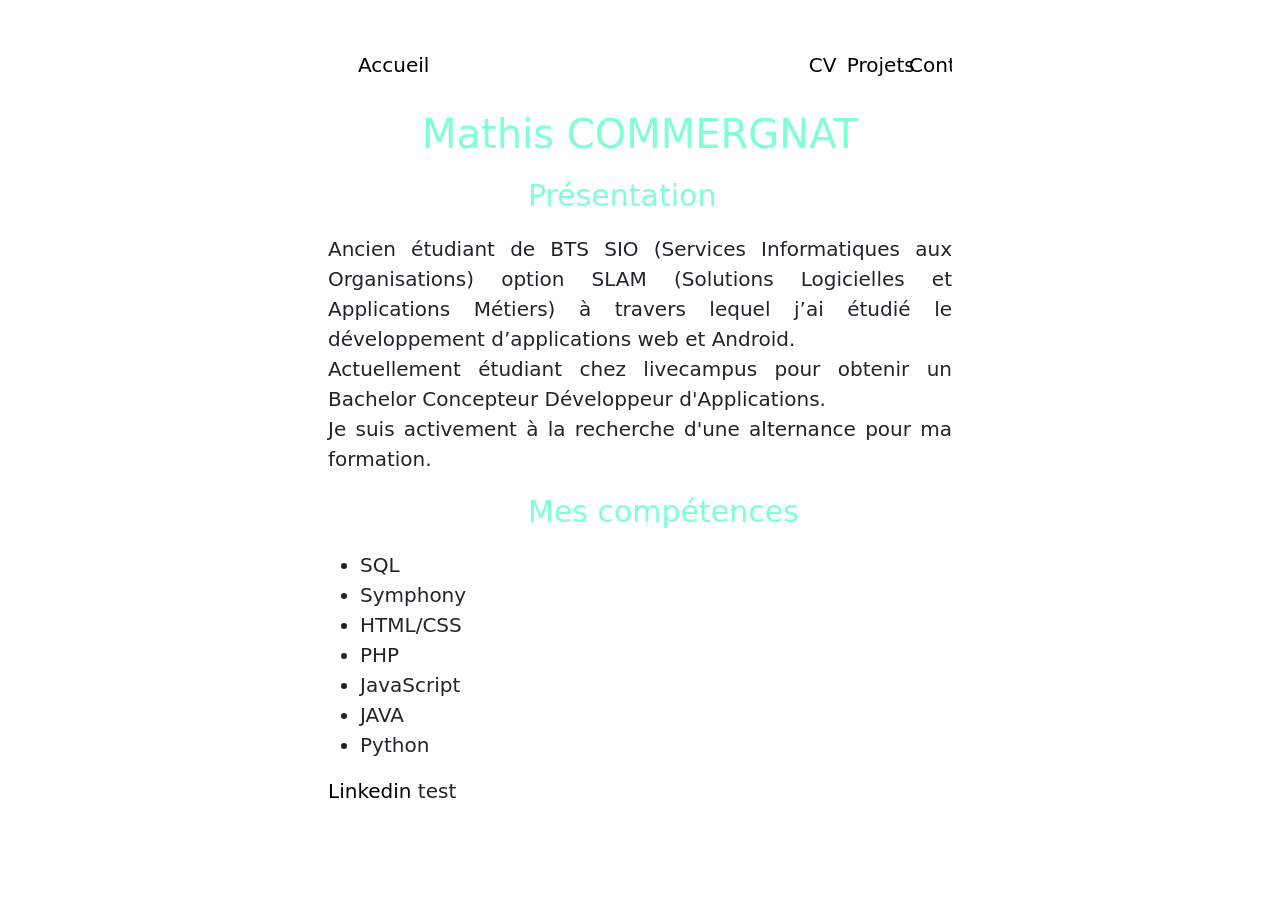
==== index.html @ 7faaa12c "Description des modifications" ====
<!DOCTYPE html>
<html lang="fr">

    <head>
        <meta charset="UTF-8">
        <meta name="viewport" content="width=device-width, initial-scale=1.0">
        <title>portfolio</title>
        <!-- Bootstrap CSS v5.2.1 -->
        <link href="https://cdn.jsdelivr.net/npm/bootstrap@5.3.3/dist/css/bootstrap.min.css" rel="stylesheet" integrity="sha384-QWTKZyjpPEjISv5WaRU9OFeRpok6YctnYmDr5pNlyT2bRjXh0JMhjY6hW+ALEwIH" crossorigin="anonymous">
        <link rel="stylesheet" type="text/css" href="portfolio.css">
    </head>

    <body>
        <header>  
            <ul id="my-navigation">
                <li id="Accueil" class="my-nav"><a href="index.html">Accueil</a></li>
                <li id="CV" class="my-nav"><a href="cv.html">CV</a></li>
                <li id="Projets" class="my-nav"><a href="projets.html">Projets</a></li>
                <li id="Contact" class="my-nav"><a href="contact.html">Contact</a></li>
            </ul>

            <h1 id="titre_principale"> Mathis COMMERGNAT </h1> 
        </header>

        <section>
            <h2 id="titre_presentation" class="sous_titre" > Présentation </h2>
            <p id="paragraphe_presentation">
                Ancien étudiant de BTS SIO (Services Informatiques aux Organisations) option SLAM (Solutions Logicielles et Applications Métiers) à travers lequel j’ai étudié le développement d’applications web et Android. <br>
                Actuellement étudiant chez livecampus pour obtenir un Bachelor Concepteur Développeur d'Applications. <br>
                Je suis activement à la recherche d'une alternance pour ma formation.   
            </p>
        </section>
        
        <section>
            <h2 id="titre_competences" class="sous_titre"> Mes compétences </h2>
            <ul id="compétences">
                <li> SQL </li>
                <li> Symphony </li>
                <li> HTML/CSS </li>
                <li> PHP </li>
                <li> JavaScript </li>
                <li> JAVA </li>
                <li> Python </li>
            </ul>
         </section>

        <footer> 
                <a id="linkedin" href="https://www.linkedin.com/in/mathis-commergnat-4a0222296/">Linkedin</a>
                test
        </footer>

        <script src="https://cdn.jsdelivr.net/npm/bootstrap@5.3.3/dist/js/bootstrap.bundle.min.js" integrity="sha384-YvpcrYf0tY3lHB60NNkmXc5s9fDVZLESaAA55NDzOxhy9GkcIdslK1eN7N6jIeHz" crossorigin="anonymous"></script>
    </body>
</html>
---- portfolio.css ----
body {
    font-size: 16px;
    background-color: white;
    margin: 0 auto;
    padding: 0 10%; /* 10% de marge à gauche et à droite */
    max-width: 1200px; /* Largeur maximale du conteneur */
}

#my-navigation{
    display: flex;
    justify-content: flex-start;
    align-items: center;
    list-style-type: none;
    padding: 0;
    overflow: hidden;
}

.my-nav{
    padding: 0.5em;
}


a{
    text-decoration: none;
    color: black;
}

h1#titre_principale{
    font-size: 2em;
    text-align: center;
    margin-top: 20px;
    margin-bottom: 20px;
    color: aquamarine;
}

.sous_titre{
    font-size: 1.5em;
    text-align: left;
    margin-top: 20px;
    margin-bottom: 20px;
    margin-left : 200px;
    color: aquamarine;
}

p#paragraphe_presentation{
    text-align: justify;
}

@media (min-width: 768px) {
    body {
        font-size: 18px;
    }
}

@media (min-width: 1024px) {
    body {
        font-size: 20px;
        margin-right: 10em;
        margin-left: 10em;
    }
    
    #my-navigation{
        display: grid;
        grid-template:  1fr / 6% 62% 3% 7% 7%;
        align-items: flex-start;
        list-style-type: none;
        margin-top: 2em;
        margin-left: 1em;
        padding: 0;
        overflow: hidden;
        gap: 1em; /* Espacement entre les éléments de navigation à droite */
    }

    #Accueil{
        grid-column: 1;
        text-align: center;
    }
    
    #CV{
        grid-column: 3;
        text-align: center;
    }
    
    #projets{
        grid-column: 4;
        text-align: center;
    }
    
    #contact{
        grid-column: 5;
        text-align: center;
    }

}
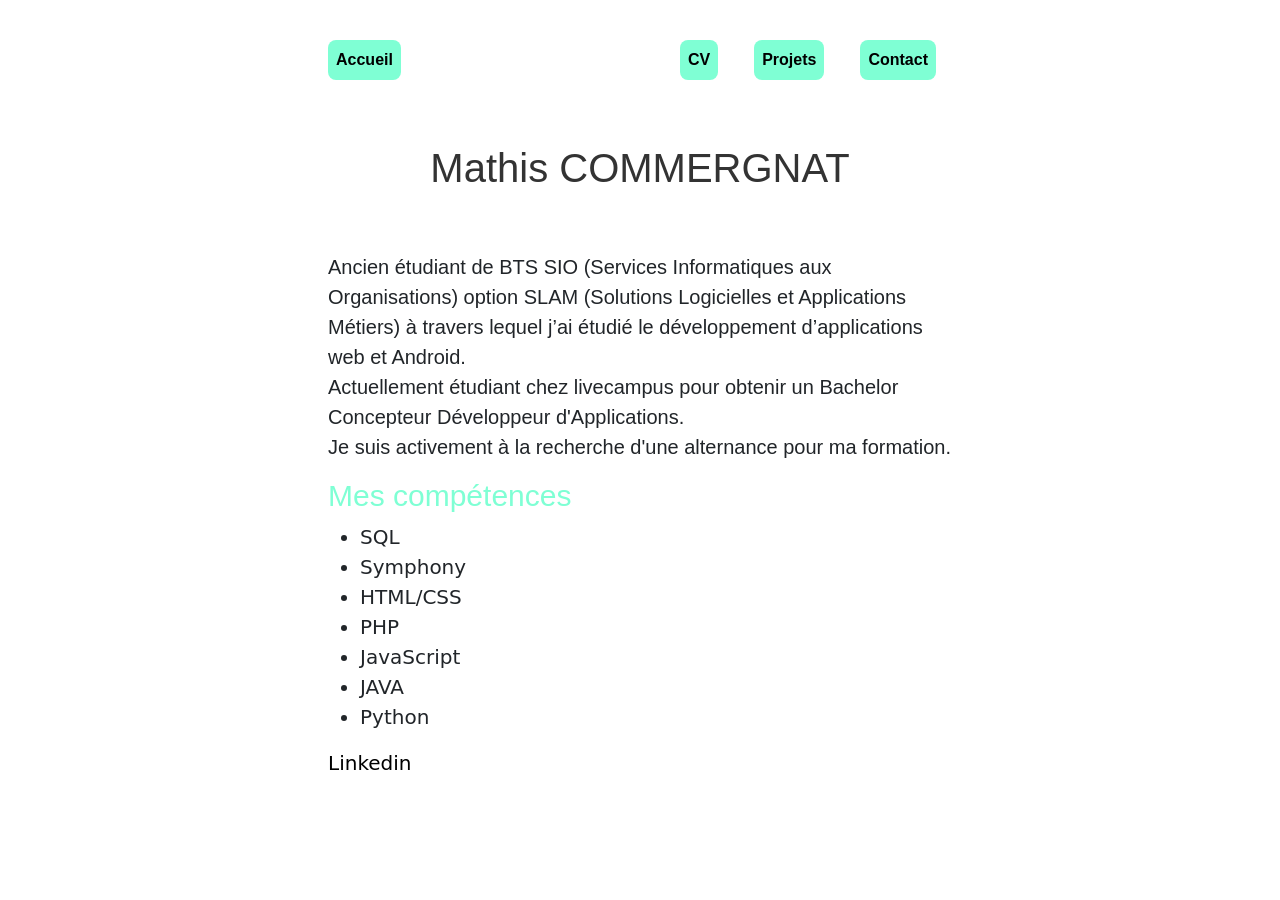
==== commit c7ffde03: "Refonte de la navigation et amélioration du style CSS du portfolio : ajout de classes pour l'alignem" ====
--- a/index.html
+++ b/index.html
@@ -12,25 +12,29 @@
 
     <body>
         <header>  
-            <ul id="my-navigation">
+            <ul id="my-navigation" class="my-navigation">
                 <li id="Accueil" class="my-nav"><a href="index.html">Accueil</a></li>
-                <li id="CV" class="my-nav"><a href="cv.html">CV</a></li>
-                <li id="Projets" class="my-nav"><a href="projets.html">Projets</a></li>
-                <li id="Contact" class="my-nav"><a href="contact.html">Contact</a></li>
+                <!--éléments alignés à droite la balise "li" sert à ce que le code soit alider par le W3C en évitant une balise div-->
+                <li>
+                    <ul class="my-nav-right">
+                        <li id="CV" class="my-nav"><a href="cv.html">CV</a></li>
+                        <li id="Projets" class="my-nav"><a href="projets.html">Projets</a></li>
+                        <li id="Contact" class="my-nav"><a href="contact.html">Contact</a></li>
+                    </ul>
+                </li>
             </ul>
 
             <h1 id="titre_principale"> Mathis COMMERGNAT </h1> 
         </header>
 
         <section>
-            <h2 id="titre_presentation" class="sous_titre" > Présentation </h2>
             <p id="paragraphe_presentation">
                 Ancien étudiant de BTS SIO (Services Informatiques aux Organisations) option SLAM (Solutions Logicielles et Applications Métiers) à travers lequel j’ai étudié le développement d’applications web et Android. <br>
                 Actuellement étudiant chez livecampus pour obtenir un Bachelor Concepteur Développeur d'Applications. <br>
                 Je suis activement à la recherche d'une alternance pour ma formation.   
             </p>
         </section>
-        
+
         <section>
             <h2 id="titre_competences" class="sous_titre"> Mes compétences </h2>
             <ul id="compétences">
@@ -46,7 +50,6 @@
 
         <footer> 
                 <a id="linkedin" href="https://www.linkedin.com/in/mathis-commergnat-4a0222296/">Linkedin</a>
-                test
         </footer>
 
         <script src="https://cdn.jsdelivr.net/npm/bootstrap@5.3.3/dist/js/bootstrap.bundle.min.js" integrity="sha384-YvpcrYf0tY3lHB60NNkmXc5s9fDVZLESaAA55NDzOxhy9GkcIdslK1eN7N6jIeHz" crossorigin="anonymous"></script>
--- a/portfolio.css
+++ b/portfolio.css
@@ -1,7 +1,7 @@
 body {
     font-size: 16px;
     background-color: white;
-    margin: 0 auto;
+    margin: 0 auto; /* Centrer le contenu */
     padding: 0 10%; /* 10% de marge à gauche et à droite */
     max-width: 1200px; /* Largeur maximale du conteneur */
 }
@@ -12,11 +12,28 @@
     align-items: center;
     list-style-type: none;
     padding: 0;
+    margin: 0;
+    margin-top: 1em;
     overflow: hidden;
+    font-family: 'Roboto', sans-serif;
+}
+
+.my-nav-right {
+    display: flex;
+    justify-content: flex-start;
 }
 
 .my-nav{
+    margin-right: 1em;
     padding: 0.5em;
+    border-radius: 0.5em;
+    background-color: aquamarine;
+    text-align: center;
+    text-decoration: none;
+    font-size: 0.8em;
+    font-weight: bold;
+    transition: background-color 0.3s;
+    list-style-type: none;
 }
 
 
@@ -25,25 +42,27 @@
     color: black;
 }
 
+#titre_principale, .sous_titre, #paragraphe_presentation{
+    font-family: 'Roboto', sans-serif;
+}
+
 h1#titre_principale{
     font-size: 2em;
     text-align: center;
-    margin-top: 20px;
-    margin-bottom: 20px;
-    color: aquamarine;
+    margin-top: 4rem;
+    margin-bottom: 1.5rem;
+    color: #333333; /* Gris foncé */
+}
+
+#paragraphe_presentation{
+    text-align: left;
+    margin-top: 3em;
 }
 
 .sous_titre{
     font-size: 1.5em;
     text-align: left;
-    margin-top: 20px;
-    margin-bottom: 20px;
-    margin-left : 200px;
     color: aquamarine;
-}
-
-p#paragraphe_presentation{
-    text-align: justify;
 }
 
 @media (min-width: 768px) {
@@ -59,36 +78,18 @@
         margin-left: 10em;
     }
     
-    #my-navigation{
-        display: grid;
-        grid-template:  1fr / 6% 62% 3% 7% 7%;
-        align-items: flex-start;
-        list-style-type: none;
+    #my-navigation {
+        justify-content: space-between;
         margin-top: 2em;
-        margin-left: 1em;
-        padding: 0;
-        overflow: hidden;
+    }
+
+    .my-nav-right {
+        display: flex;
         gap: 1em; /* Espacement entre les éléments de navigation à droite */
     }
 
-    #Accueil{
-        grid-column: 1;
-        text-align: center;
-    }
-    
-    #CV{
-        grid-column: 3;
-        text-align: center;
-    }
-    
-    #projets{
-        grid-column: 4;
-        text-align: center;
-    }
-    
-    #contact{
-        grid-column: 5;
-        text-align: center;
+    #Accueil {
+        margin-left: 0; /* Aligne "Accueil" à gauche */
     }
 
 }
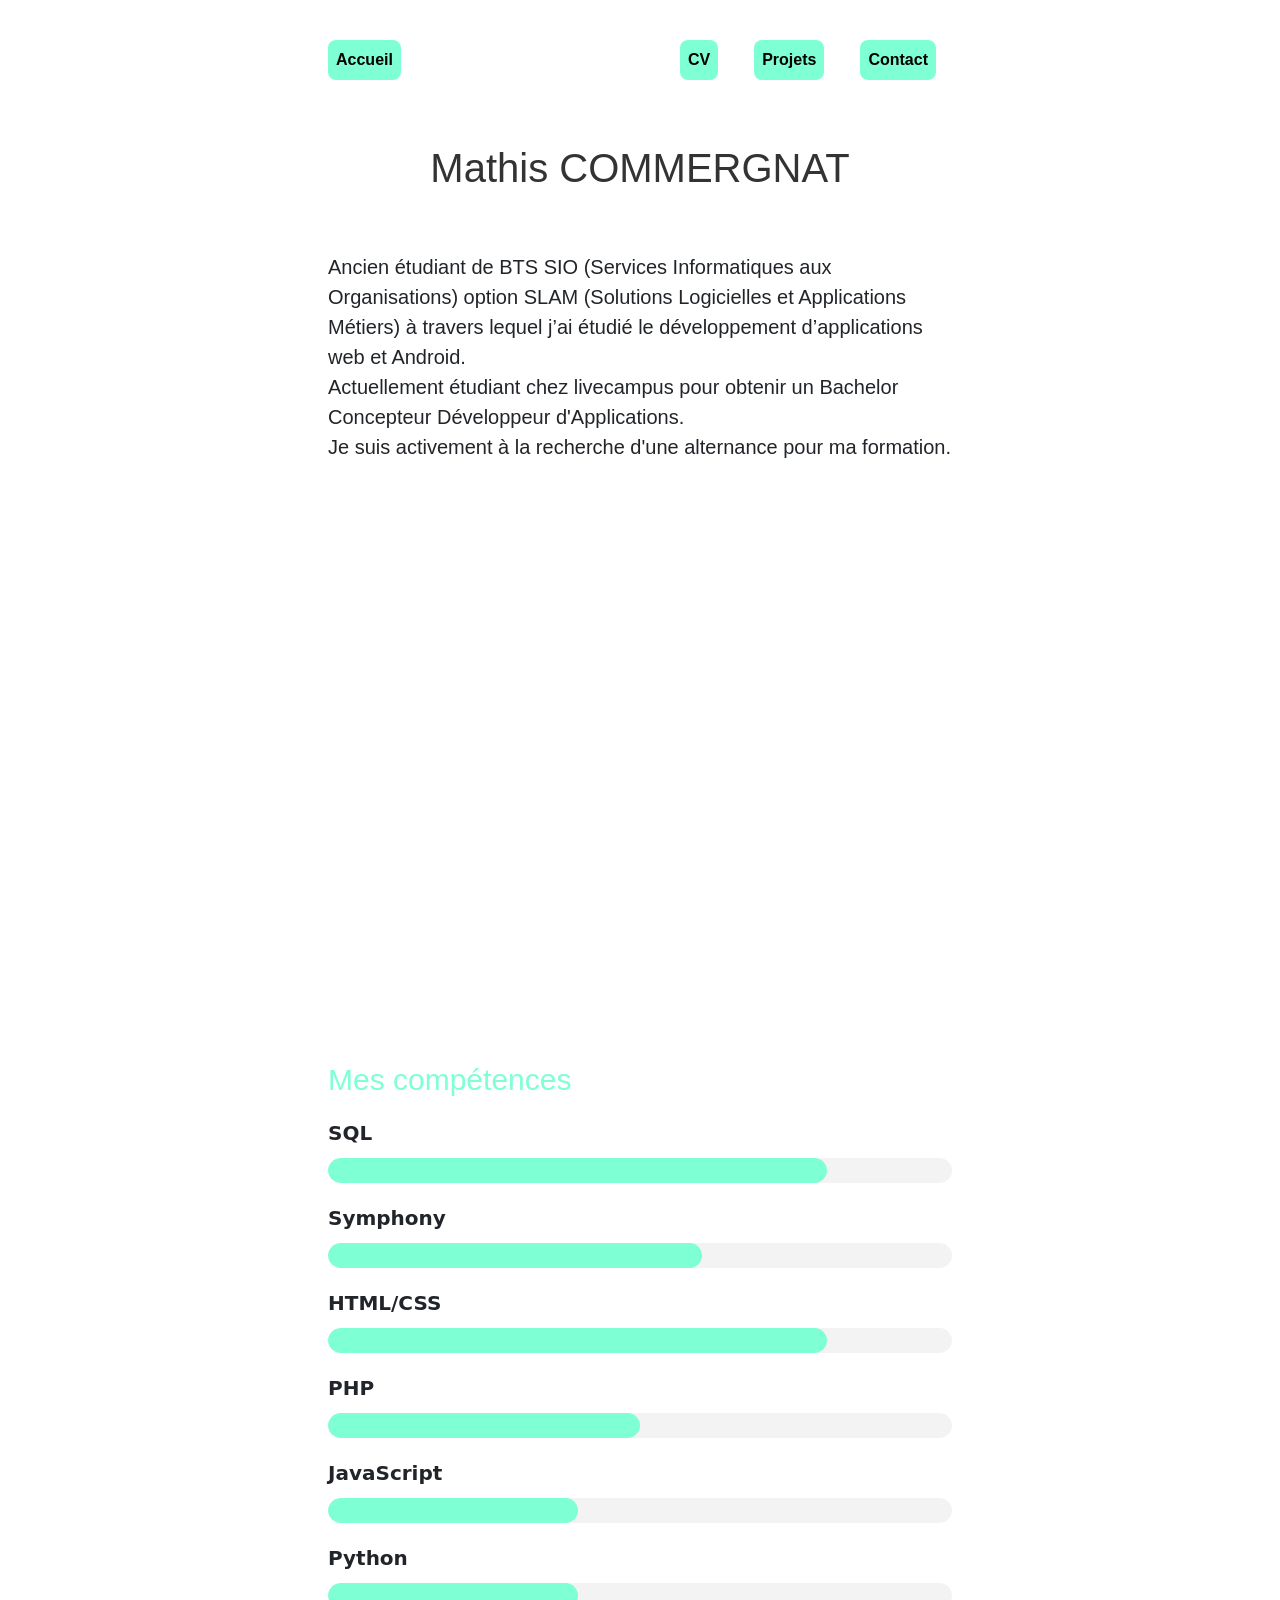
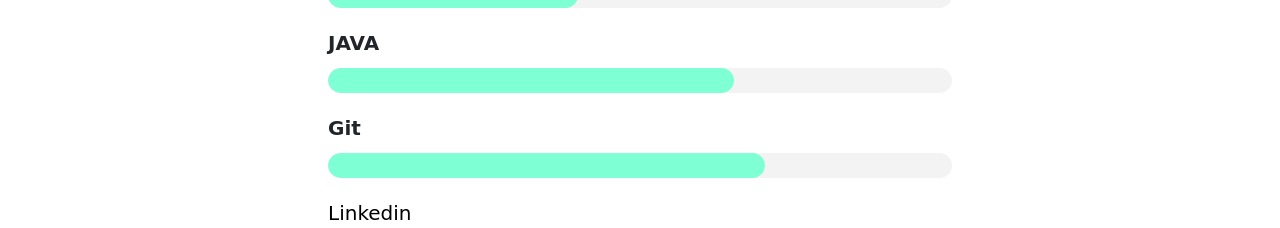
==== commit 44539f8b: "Refonte de la section compétences : ajout de barres de progression annimées pour chaque compétence" ====
--- a/index.html
+++ b/index.html
@@ -35,23 +35,64 @@
             </p>
         </section>
 
-        <section>
-            <h2 id="titre_competences" class="sous_titre"> Mes compétences </h2>
-            <ul id="compétences">
-                <li> SQL </li>
-                <li> Symphony </li>
-                <li> HTML/CSS </li>
-                <li> PHP </li>
-                <li> JavaScript </li>
-                <li> JAVA </li>
-                <li> Python </li>
-            </ul>
-         </section>
+        <section id="section-competence">
+            <h2 id="titre-competences" class="sous_titre"> Mes compétences </h2>
+            <div class="competence">
+                <label>SQL</label>
+                <ul class="bar-container">
+                    <li class="bar" id="sql-bar" data-level="80"></li>
+                </ul>
+            </div>
+            <input type="hidden" id="sql-input">
+            <div class="competence">
+                <label class="symphony">Symphony</label>
+                <ul class="bar-container">
+                    <li class="bar" id="symphony" data-level="60"></li>
+                </ul>
+            </div>
+            <div class="competence">
+                <label>HTML/CSS</label>
+                <ul class="bar-container">
+                    <li class="bar" id="html-css" data-level="80"></li>
+                </ul>
+            </div>
+            <div class="competence">
+                <label>PHP</label>
+                <ul class="bar-container">
+                    <li class="bar" id="php" data-level="50"></li>
+                </ul>
+            </div>
+            <div class="competence">
+                <label>JavaScript</label>
+                <ul class="bar-container">
+                    <li class="bar" id="javascript" data-level="40"></li>
+                </ul>
+            </div>
+            <div class="competence">
+                <label>Python</label>
+                <ul class="bar-container">
+                    <li class="bar" id="python" data-level="40"></li>
+                </ul>
+            </div>
+            <div class="competence">
+                <label>JAVA</label>
+                <ul class="bar-container">
+                    <li class="bar" id="java" data-level="65"></li>
+                </ul>
+            </div>
+            <div class="competence">
+                <label>Git</label>
+                <ul class="bar-container">
+                    <li class="bar" id="git" data-level="70"></li>
+                </ul>
+            </div>
+
+        </section>
 
         <footer> 
                 <a id="linkedin" href="https://www.linkedin.com/in/mathis-commergnat-4a0222296/">Linkedin</a>
         </footer>
-
+        <script src="portfolio.js"></script>
         <script src="https://cdn.jsdelivr.net/npm/bootstrap@5.3.3/dist/js/bootstrap.bundle.min.js" integrity="sha384-YvpcrYf0tY3lHB60NNkmXc5s9fDVZLESaAA55NDzOxhy9GkcIdslK1eN7N6jIeHz" crossorigin="anonymous"></script>
     </body>
 </html>
--- a/portfolio.css
+++ b/portfolio.css
@@ -65,12 +65,48 @@
     color: aquamarine;
 }
 
+#titre-competences {
+    text-align: left;
+    margin-top: 20em;
+}
+.competence {
+    margin: 1em 0;
+}
+
+.bar-container {
+    width: 100%;
+    background-color: #f3f3f3;
+    border-radius: 1.5625rem; 
+    overflow: hidden;
+    padding: 0;
+    margin: 0;
+}
+
+.bar {
+    height: 1.5625rem; 
+    width: 0;
+    background-color: aquamarine;
+    border-radius: 1.5625rem; 
+    transition: width 2s; /* Transition de 2 secondes quand la largeur de la barre est affécter */
+    list-style-type: none;
+    padding: 0;
+    margin: 0;
+}
+
+label {
+    font-weight: bold;
+    display: block;
+    margin-bottom: 0.5em;
+}
+
+/* Ajout de la règle CSS pour les écrans de tablette */
 @media (min-width: 768px) {
     body {
         font-size: 18px;
     }
 }
 
+/* Ajout de la règle CSS pour les écrans d'ordinateur */
 @media (min-width: 1024px) {
     body {
         font-size: 20px;
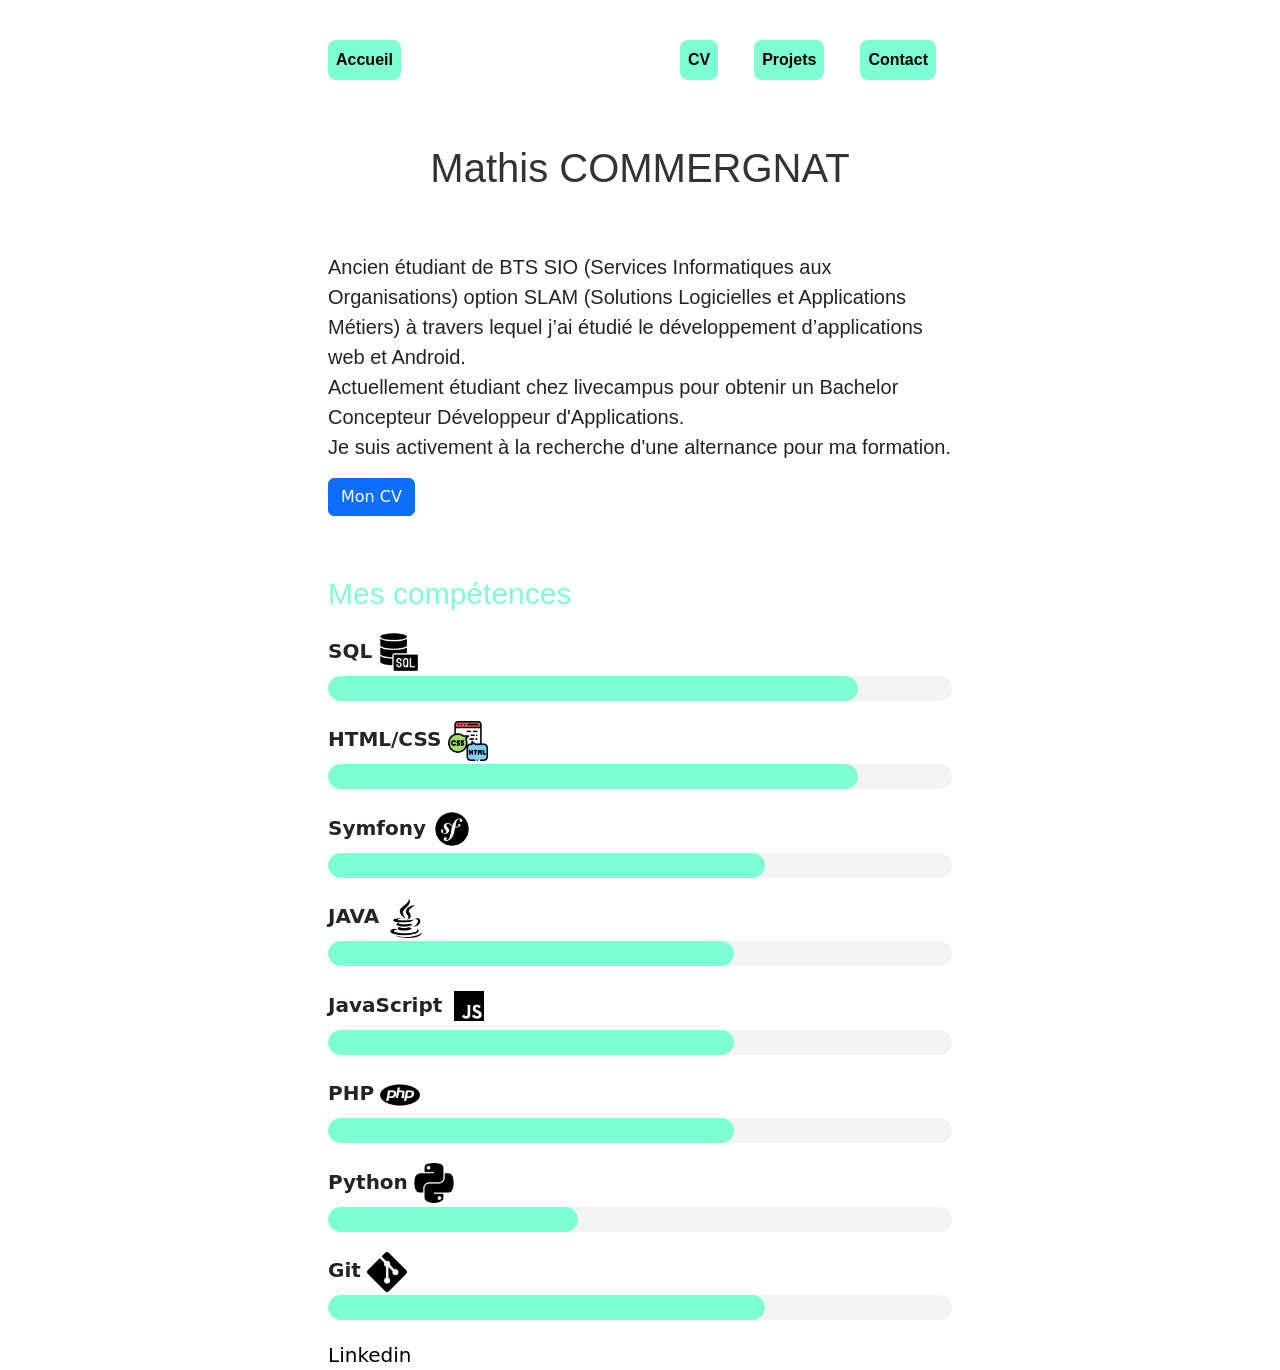
==== commit bfad6e3f: "Ajout du CV au format PDF et mise à jour des compétences dans le portfolio : ajout d'icônes, ajustem" ====
--- a/index.html
+++ b/index.html
@@ -27,66 +27,103 @@
             <h1 id="titre_principale"> Mathis COMMERGNAT </h1> 
         </header>
 
-        <section>
-            <p id="paragraphe_presentation">
+        <p id="paragraphe_presentation">
                 Ancien étudiant de BTS SIO (Services Informatiques aux Organisations) option SLAM (Solutions Logicielles et Applications Métiers) à travers lequel j’ai étudié le développement d’applications web et Android. <br>
                 Actuellement étudiant chez livecampus pour obtenir un Bachelor Concepteur Développeur d'Applications. <br>
                 Je suis activement à la recherche d'une alternance pour ma formation.   
-            </p>
-        </section>
+        </p>
 
+        <!--Bouton implémenter avec bootstrap-->
+        <a id="Boutton-CV"
+            class="btn btn-primary"
+            href="Galerie/cv-mathis-commergnat.pdf"
+            role="button"
+            target="_blank"> Mon CV
+        </a>
+        
         <section id="section-competence">
             <h2 id="titre-competences" class="sous_titre"> Mes compétences </h2>
             <div class="competence">
-                <label>SQL</label>
+                <div class="labels-icones"> 
+                    <label>SQL</label> 
+                    <img class="icones" src="Galerie/Icones/icone-sql.png" alt="icône sql">
+                </div>
                 <ul class="bar-container">
-                    <li class="bar" id="sql-bar" data-level="80"></li>
+                    <li class="bar" id="sql-bar" data-level="85"></li>
                 </ul>
             </div>
             <input type="hidden" id="sql-input">
+
             <div class="competence">
-                <label class="symphony">Symphony</label>
+                <div class="labels-icones"> 
+                    <label>HTML/CSS</label>
+                    <img class="icones" src="Galerie/Icones/icone-html-css.png" alt="icône html-css">
+                </div>
                 <ul class="bar-container">
-                    <li class="bar" id="symphony" data-level="60"></li>
+                    <li class="bar" id="html-css" data-level="85"></li>
                 </ul>
             </div>
+
             <div class="competence">
-                <label>HTML/CSS</label>
+                <div class="labels-icones"> 
+                    <label class="symfony">Symfony</label>
+                    <img class="icones" src="Galerie/Icones/icone-symfony.png" alt="icône html-css">
+                </div>
                 <ul class="bar-container">
-                    <li class="bar" id="html-css" data-level="80"></li>
+                    <li class="bar" id="symphony" data-level="70"></li>
                 </ul>
             </div>
+
             <div class="competence">
-                <label>PHP</label>
+                <div class="labels-icones"> 
+                    <label>JAVA</label>
+                    <img class="icones" src="Galerie/Icones/icone-java.png" alt="icône html-css">
+                </div>
                 <ul class="bar-container">
-                    <li class="bar" id="php" data-level="50"></li>
+                    <li class="bar" id="java" data-level="65"></li>
                 </ul>
             </div>
+
             <div class="competence">
-                <label>JavaScript</label>
+                <div class="labels-icones"> 
+                    <label>JavaScript</label>
+                    <img class="icones" src="Galerie/Icones/icone-javascript.png" alt="icône html-css">
+                </div>
                 <ul class="bar-container">
-                    <li class="bar" id="javascript" data-level="40"></li>
+                    <li class="bar" id="javascript" data-level="65"></li>
                 </ul>
             </div>
+
             <div class="competence">
-                <label>Python</label>
+                <div class="labels-icones"> 
+                    <label>PHP</label>
+                    <img class="icones" src="Galerie/Icones/icone-php.png" alt="icône html-css">
+                </div>
+                <ul class="bar-container">
+                    <li class="bar" id="php" data-level="65"></li>
+                </ul>
+            </div>
+
+
+            <div class="competence">
+                <div class="labels-icones"> 
+                    <label>Python</label>
+                    <img class="icones" src="Galerie/Icones/icone-python.png" alt="icône html-css">
+                </div>  
                 <ul class="bar-container">
                     <li class="bar" id="python" data-level="40"></li>
                 </ul>
             </div>
+
             <div class="competence">
-                <label>JAVA</label>
-                <ul class="bar-container">
-                    <li class="bar" id="java" data-level="65"></li>
-                </ul>
-            </div>
-            <div class="competence">
-                <label>Git</label>
+                <div class="labels-icones"> 
+                    <label>Git</label>
+                    <img class="icones" src="Galerie/Icones/icone-git.png" alt="icône html-css">
+                </div>
                 <ul class="bar-container">
                     <li class="bar" id="git" data-level="70"></li>
                 </ul>
             </div>
-
         </section>
 
         <footer> 
--- a/portfolio.css
+++ b/portfolio.css
@@ -3,7 +3,6 @@
     background-color: white;
     margin: 0 auto; /* Centrer le contenu */
     padding: 0 10%; /* 10% de marge à gauche et à droite */
-    max-width: 1200px; /* Largeur maximale du conteneur */
 }
 
 #my-navigation{
@@ -67,7 +66,7 @@
 
 #titre-competences {
     text-align: left;
-    margin-top: 20em;
+    margin-top: 2em;
 }
 .competence {
     margin: 1em 0;
@@ -95,14 +94,38 @@
 
 label {
     font-weight: bold;
-    display: block;
     margin-bottom: 0.5em;
 }
+
+.icones {
+    width: 2em;
+    height: 2em;
+}
+
+.label-icone {
+    font-weight: bold;
+    display: flex;
+}
+
 
 /* Ajout de la règle CSS pour les écrans de tablette */
 @media (min-width: 768px) {
     body {
         font-size: 18px;
+    }
+
+    #my-navigation {
+        justify-content: space-between;
+        margin-top: 2em;
+    }
+
+    .my-nav-right {
+        display: flex;
+        gap: 1em; /* Espacement entre les éléments de navigation à droite */
+    }
+
+    #Accueil {
+        margin-left: 0; /* Aligne "Accueil" à gauche */
     }
 }
 
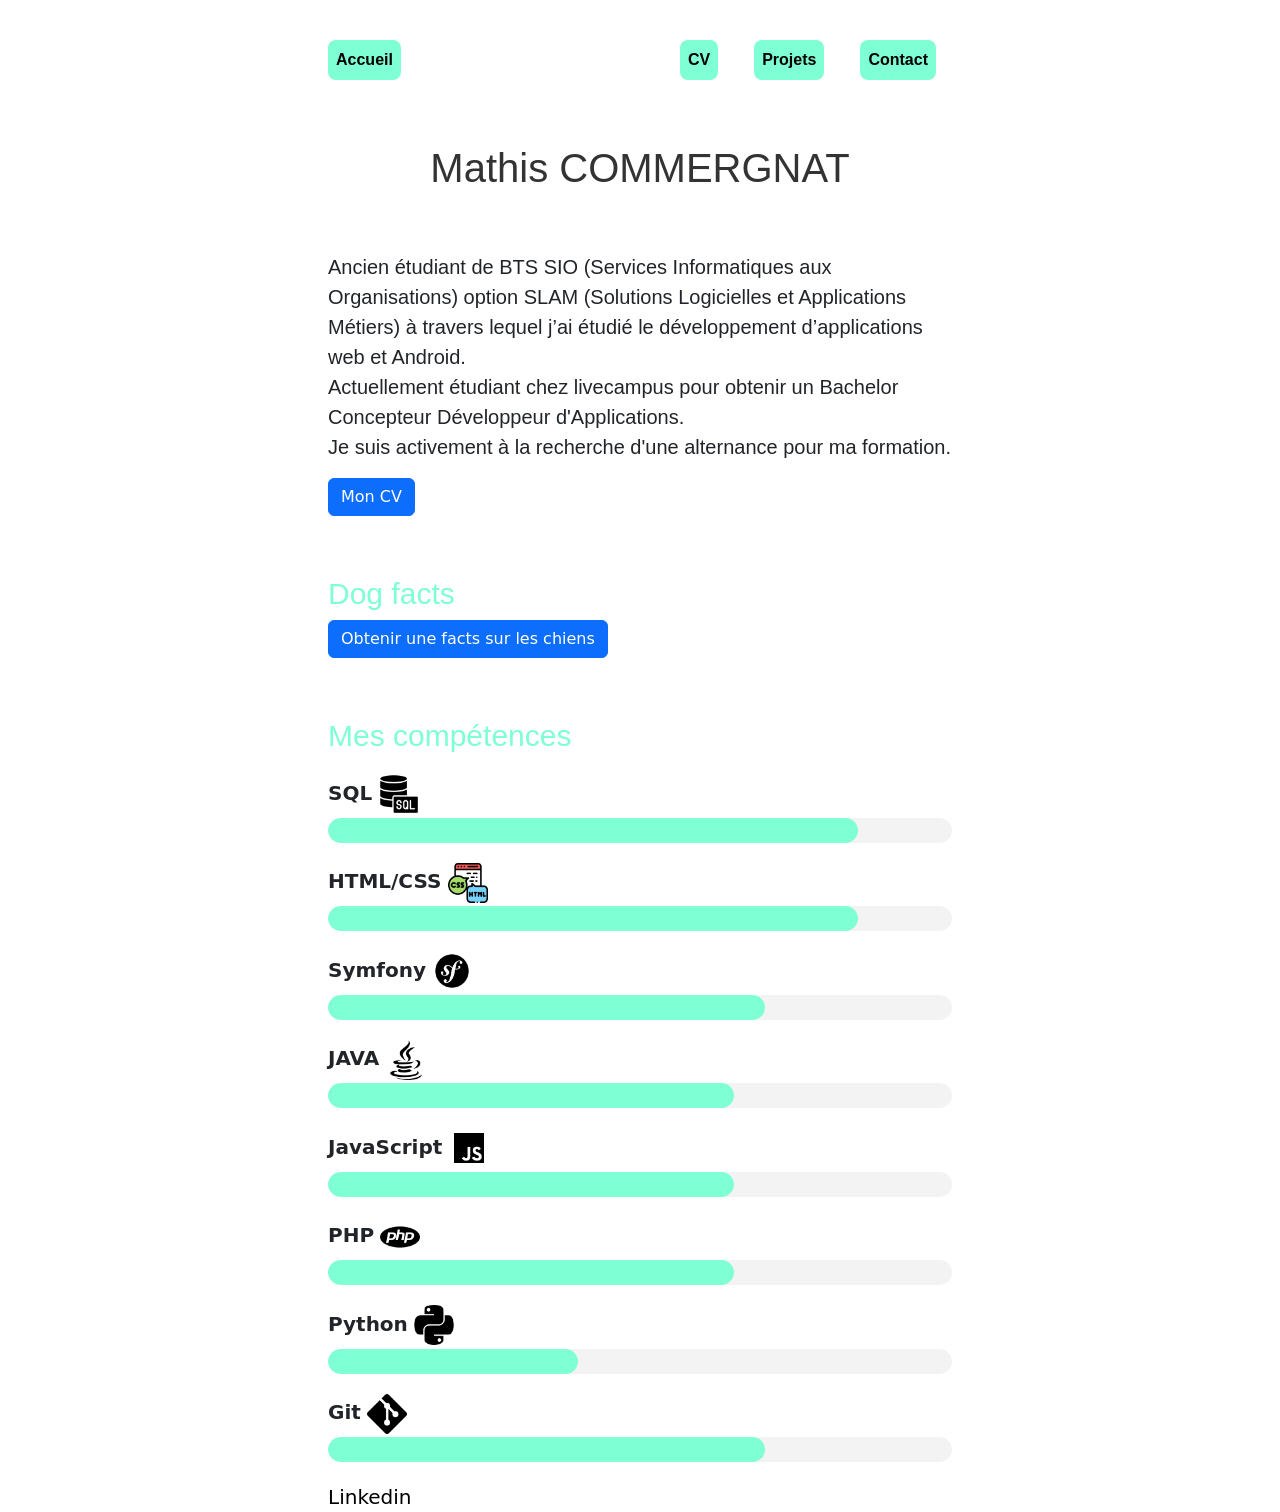
==== commit 9faa4c6f: "Ajout d'une section pour obtenir des faits sur les chiens via une API, avec mise à jour du HTML, CSS" ====
--- a/index.html
+++ b/index.html
@@ -40,6 +40,13 @@
             role="button"
             target="_blank"> Mon CV
         </a>
+
+        <!-- API dog facts par ce qu'il fallait intégré une API je crois-->
+        <section id="section-dog-facts">
+            <h2 class="sous_titre">Dog facts</h2>
+            <button id="fetch-dog-fact" class="btn btn-primary">Obtenir une facts sur les chiens</button>
+            <p id="dog-fact"></p>
+        </section>
         
         <section id="section-competence">
             <h2 id="titre-competences" class="sous_titre"> Mes compétences </h2>
@@ -104,7 +111,6 @@
                 </ul>
             </div>
 
-
             <div class="competence">
                 <div class="labels-icones"> 
                     <label>Python</label>
--- a/portfolio.css
+++ b/portfolio.css
@@ -62,6 +62,10 @@
     font-size: 1.5em;
     text-align: left;
     color: aquamarine;
+}
+
+#section-dog-facts {
+    margin-top: 3em;
 }
 
 #titre-competences {
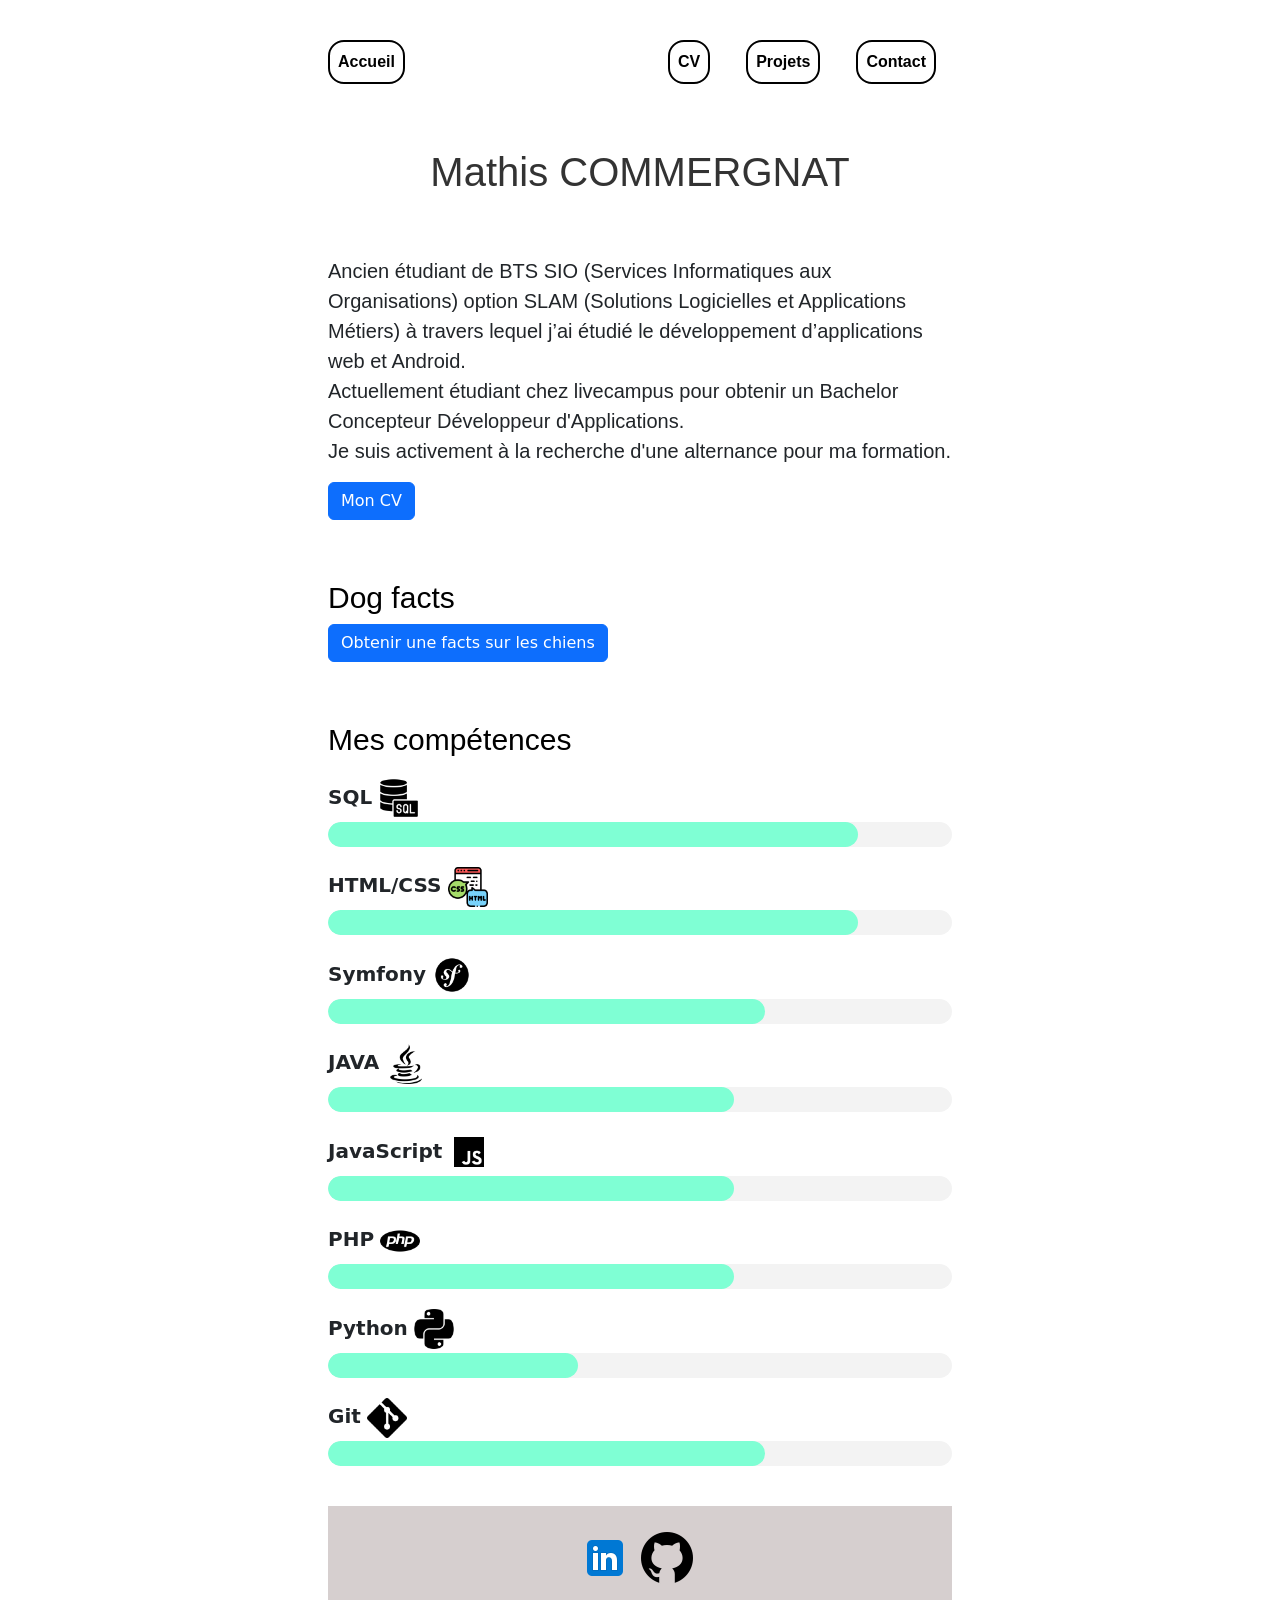
==== commit 2bd8b04d: "Ajout des icônes LinkedIn et GitHub dans le pied de page, mise à jour du style CSS et création d'une" ====
--- a/index.html
+++ b/index.html
@@ -133,8 +133,17 @@
         </section>
 
         <footer> 
-                <a id="linkedin" href="https://www.linkedin.com/in/mathis-commergnat-4a0222296/">Linkedin</a>
+
+                <a id="linkedin" href="https://www.linkedin.com/in/mathis-commergnat-4a0222296/">
+                    <img id="image-linkedin" src="Galerie/Icones/icone-linkedin.png" alt="LinkedIn">
+                </a>
+
+                <a id="Github" href="https://github.com/mnopsice?tab=repositories">
+                    <img id="image-Github" src="Galerie/Icones/icone-github.png" alt="GitHub">
+                </a>
+
         </footer>
+
         <script src="portfolio.js"></script>
         <script src="https://cdn.jsdelivr.net/npm/bootstrap@5.3.3/dist/js/bootstrap.bundle.min.js" integrity="sha384-YvpcrYf0tY3lHB60NNkmXc5s9fDVZLESaAA55NDzOxhy9GkcIdslK1eN7N6jIeHz" crossorigin="anonymous"></script>
     </body>
--- a/portfolio.css
+++ b/portfolio.css
@@ -26,7 +26,9 @@
     margin-right: 1em;
     padding: 0.5em;
     border-radius: 0.5em;
-    background-color: aquamarine;
+    background-color: white;
+    border: 2px solid black;
+    border-radius: 1em;
     text-align: center;
     text-decoration: none;
     font-size: 0.8em;
@@ -61,7 +63,7 @@
 .sous_titre{
     font-size: 1.5em;
     text-align: left;
-    color: aquamarine;
+    color: black;
 }
 
 #section-dog-facts {
@@ -111,7 +113,29 @@
     display: flex;
 }
 
+#CV-pdf-affichage {
+    width: 100%;
+    height: 45vh; /* Utilise 80% de la hauteur de la fenêtre */
+}
 
+#Bouton-page-CV{
+    margin-top: 1em; ;
+    display: flex;
+    justify-content: center;
+}
+
+#Bouton-page-CV-pdf{
+    border-radius: 1em;
+    background-color: black;
+    width: 10em;
+}
+
+footer {
+    text-align: center;
+    margin-top: 2em;
+    padding: 1em;
+    background-color: #d6cfcf;
+}
 /* Ajout de la règle CSS pour les écrans de tablette */
 @media (min-width: 768px) {
     body {
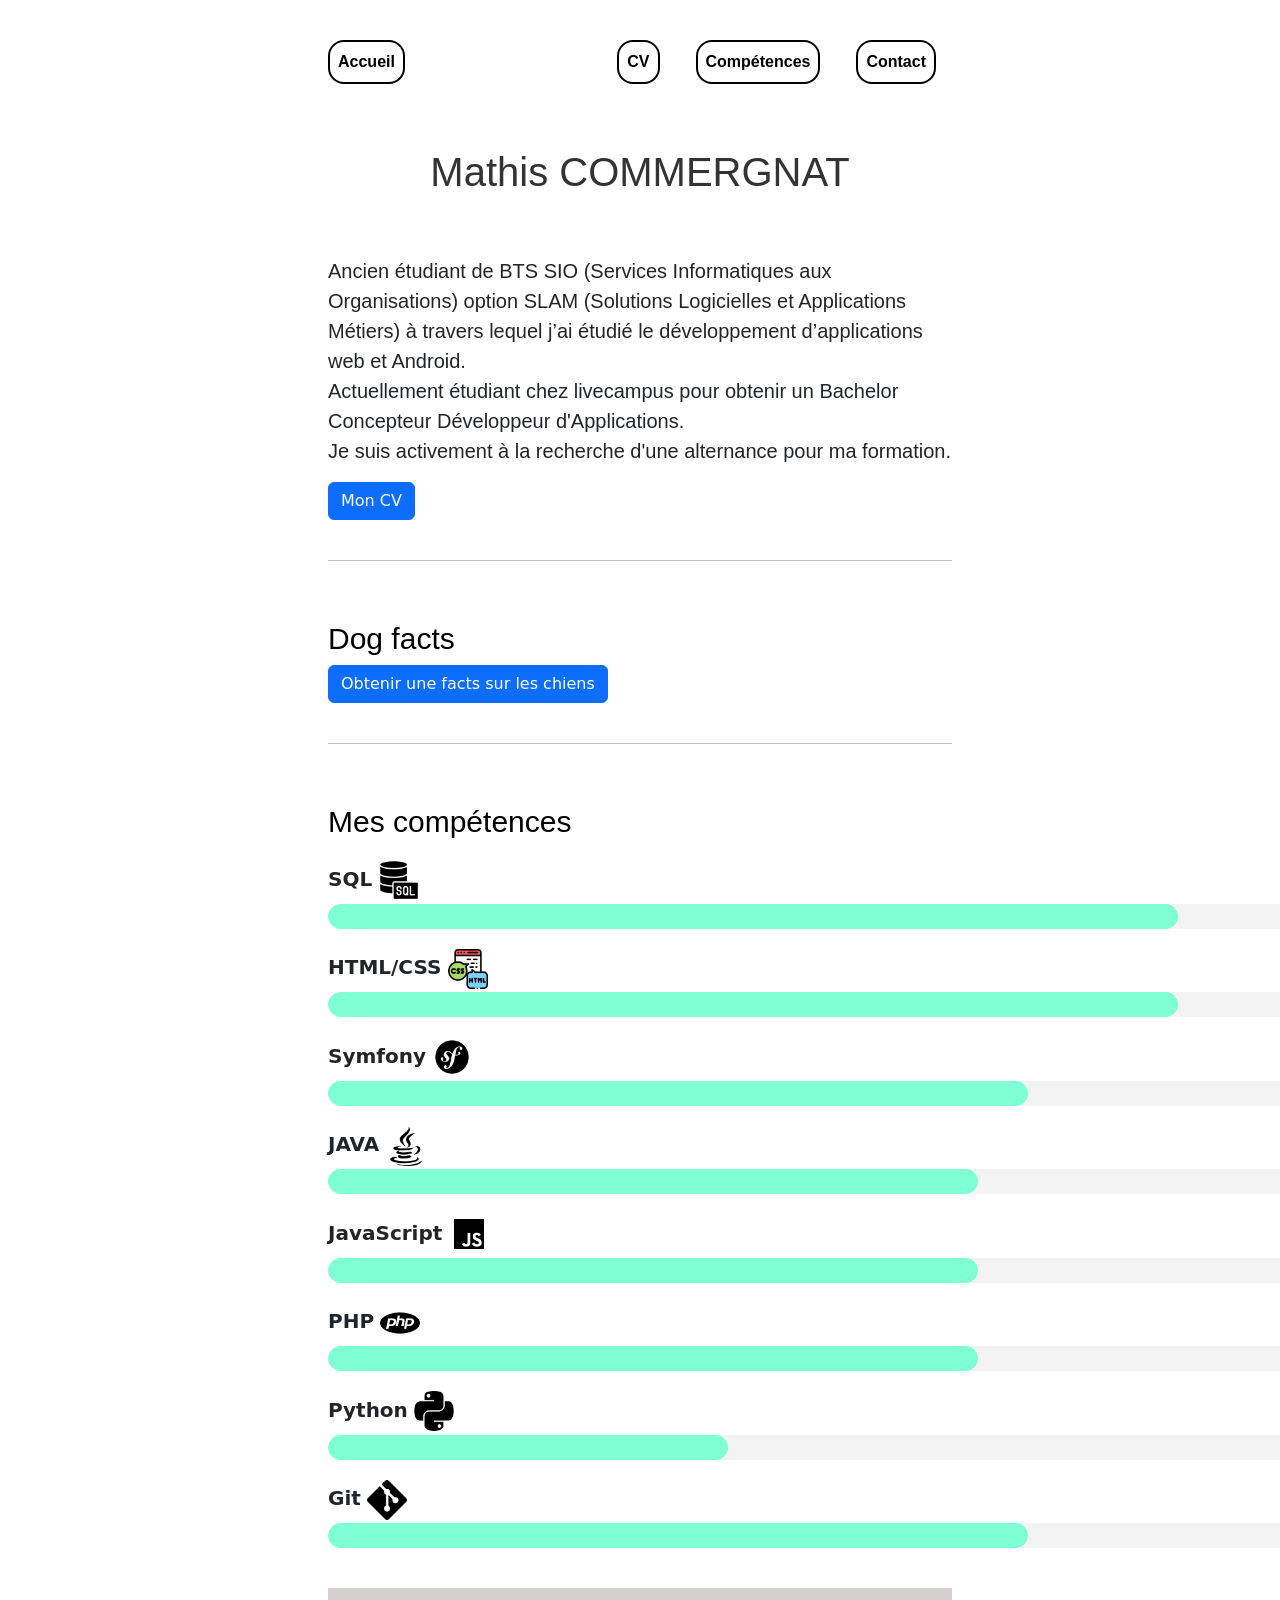
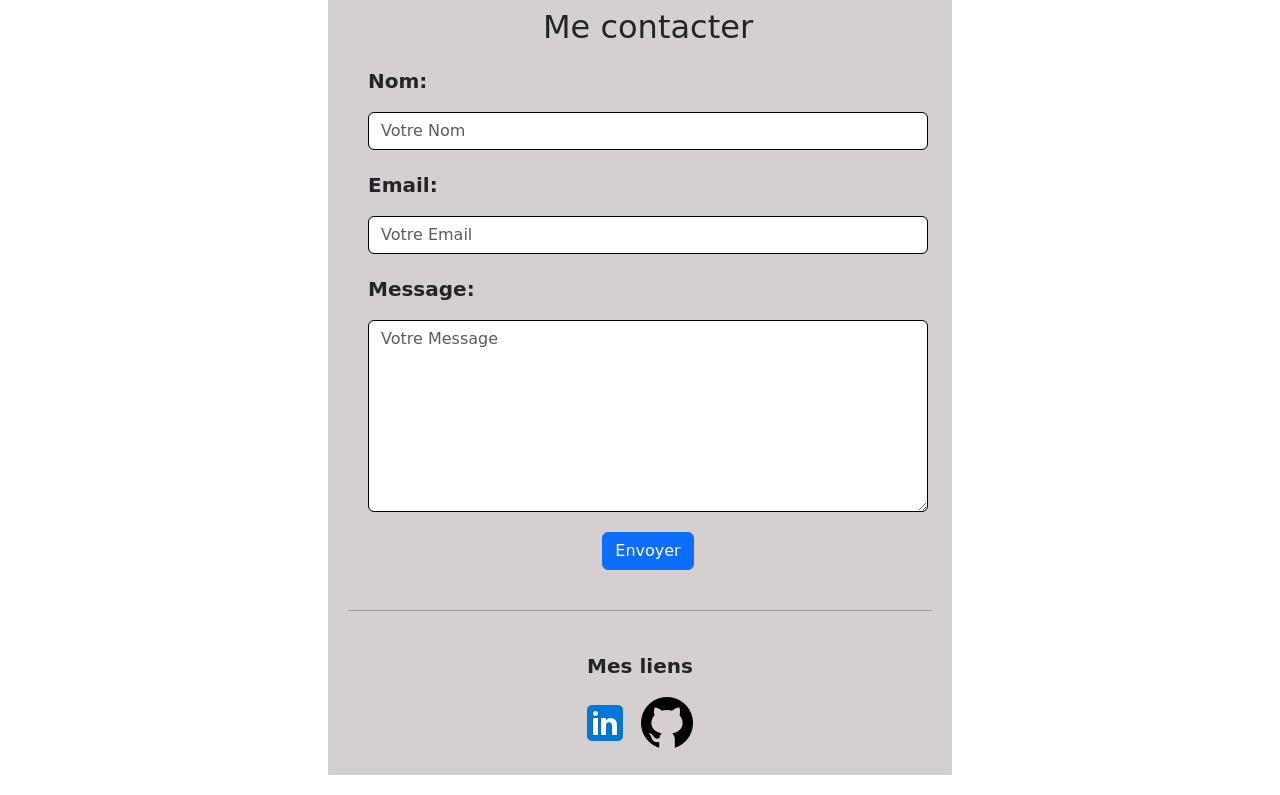
==== commit 9b6192bd: "Ajout d'un formulaire de contact avec validation et stockage local, mise à jour des liens vers Linke" ====
--- a/index.html
+++ b/index.html
@@ -17,9 +17,9 @@
                 <!--éléments alignés à droite la balise "li" sert à ce que le code soit alider par le W3C en évitant une balise div-->
                 <li>
                     <ul class="my-nav-right">
-                        <li id="CV" class="my-nav"><a href="cv.html">CV</a></li>
-                        <li id="Projets" class="my-nav"><a href="projets.html">Projets</a></li>
-                        <li id="Contact" class="my-nav"><a href="contact.html">Contact</a></li>
+                        <li id="Menu-CV" class="my-nav"><a href="cv.html">CV</a></li>
+                        <li id="Menu-competence" class="my-nav"><a href="#section-competence">Compétences</a></li>
+                        <li id="Menu-Contact" class="my-nav"><a href="#contact-form">Contact</a></li>
                     </ul>
                 </li>
             </ul>
@@ -41,12 +41,16 @@
             target="_blank"> Mon CV
         </a>
 
+        <hr class="separateur">
+
         <!-- API dog facts par ce qu'il fallait intégré une API je crois-->
         <section id="section-dog-facts">
             <h2 class="sous_titre">Dog facts</h2>
             <button id="fetch-dog-fact" class="btn btn-primary">Obtenir une facts sur les chiens</button>
             <p id="dog-fact"></p>
         </section>
+
+        <hr class="separateur">
         
         <section id="section-competence">
             <h2 id="titre-competences" class="sous_titre"> Mes compétences </h2>
@@ -134,6 +138,36 @@
 
         <footer> 
 
+            <form id="contact-form">
+
+                <h2> Me contacter </h2>
+
+                <div class="form-group">
+                    <label for="name">Nom:</label>
+                    <input type="text" id="name" name="name" class="form-control" placeholder="Votre Nom" required>
+                    <span id="errorname" class="text-danger"></span>
+                </div>
+
+                <div class="form-group">
+                    <label for="email">Email:</label>
+                    <input type="email" id="email" name="email" class="form-control" placeholder="Votre Email" required>
+                    <span id="erroremail" class="text-danger"></span>
+                </div>
+
+                <div class="form-group">
+                    <label for="message">Message:</label>
+                    <textarea id="message" name="message" class="form-control" placeholder="Votre Message" required></textarea>
+                    <span id="errormsg" class="text-danger"></span>
+                </div>
+
+                <button type="submit" class="btn btn-primary">Envoyer</button>
+
+            </form>
+
+            <hr class="separateur">
+
+            <div id="mes-liens">
+                <label id="mes-liens-titre">Mes liens</label>
                 <a id="linkedin" href="https://www.linkedin.com/in/mathis-commergnat-4a0222296/">
                     <img id="image-linkedin" src="Galerie/Icones/icone-linkedin.png" alt="LinkedIn">
                 </a>
@@ -141,6 +175,7 @@
                 <a id="Github" href="https://github.com/mnopsice?tab=repositories">
                     <img id="image-Github" src="Galerie/Icones/icone-github.png" alt="GitHub">
                 </a>
+            </div>
 
         </footer>
 
--- a/portfolio.css
+++ b/portfolio.css
@@ -3,6 +3,11 @@
     background-color: white;
     margin: 0 auto; /* Centrer le contenu */
     padding: 0 10%; /* 10% de marge à gauche et à droite */
+}
+
+.separateur{
+    color: #000000; 
+    margin-top: 2em;
 }
 
 #my-navigation{
@@ -133,13 +138,62 @@
 footer {
     text-align: center;
     margin-top: 2em;
+    margin-bottom: 1em;
     padding: 1em;
     background-color: #d6cfcf;
-}
+
+}
+
+#mes-liens {
+    margin-top: 2em;
+}
+
+#mes-liens-titre {
+    display: flex;
+    justify-content: center;
+
+}
+
+/* CSS formulaire de contact */
+
+.contact-form {
+    margin: 0.8em auto;
+    width: 100%;
+    padding: 1em;
+    font: 0.8em "roboto", sans-serif;
+  }
+
+.form-group {
+    display: block;
+    list-style: none;
+    margin: 1em;
+}
+
+.form-group label {
+    margin-top: 0.8em;
+    margin-bottom: 0.8em;
+    display: block;
+    font-weight: bold;
+    text-align: left;
+    
+}
+
+#message {
+    height: 12em;
+}
+
+.form-control {
+    width: 100%;
+    border: 1px solid #000000;
+}
+
+
 /* Ajout de la règle CSS pour les écrans de tablette */
 @media (min-width: 768px) {
     body {
         font-size: 18px;
+        margin-right: 8em;
+        margin-left: 8em;
     }
 
     #my-navigation {
@@ -179,4 +233,14 @@
         margin-left: 0; /* Aligne "Accueil" à gauche */
     }
 
+    #contact-form {
+        width: 600px;
+        margin: 0 auto; 
+    }
+
+    #section-competence{
+        width: 1000px;
+    }
+
+
 }
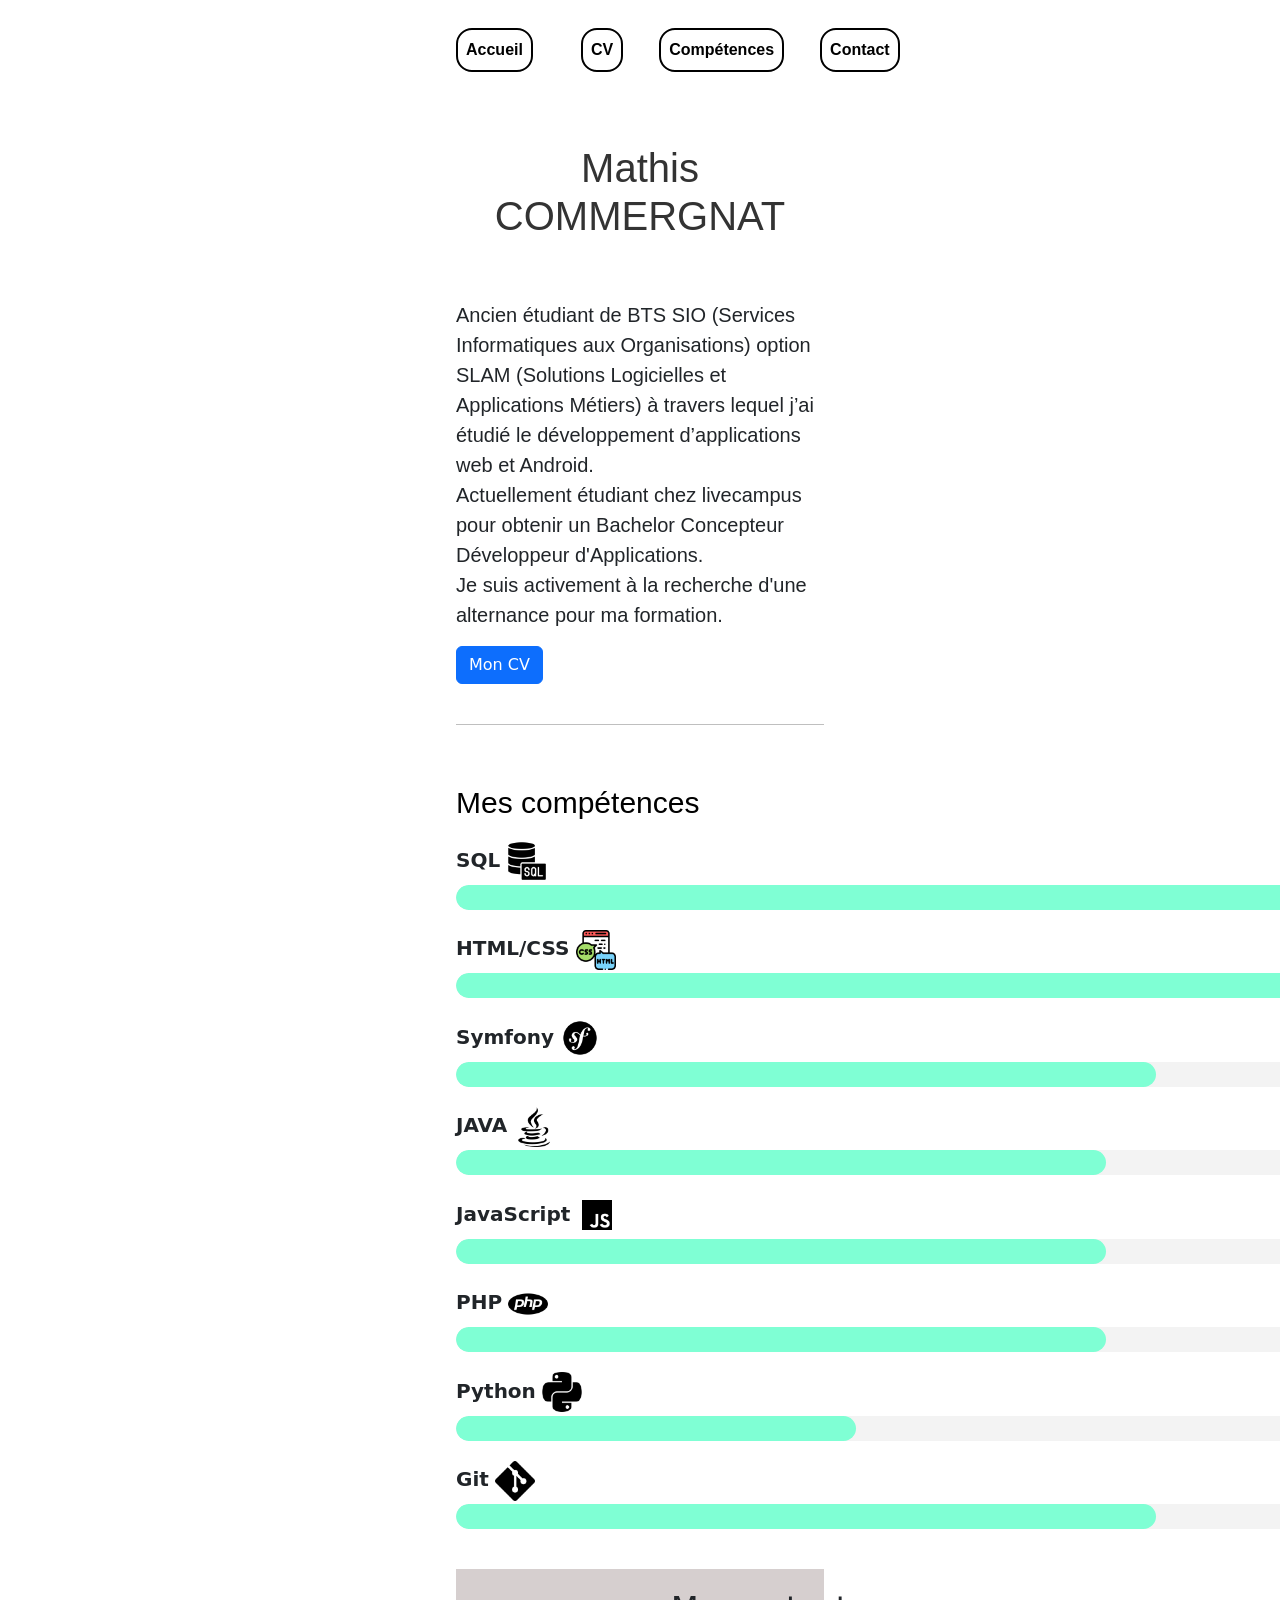
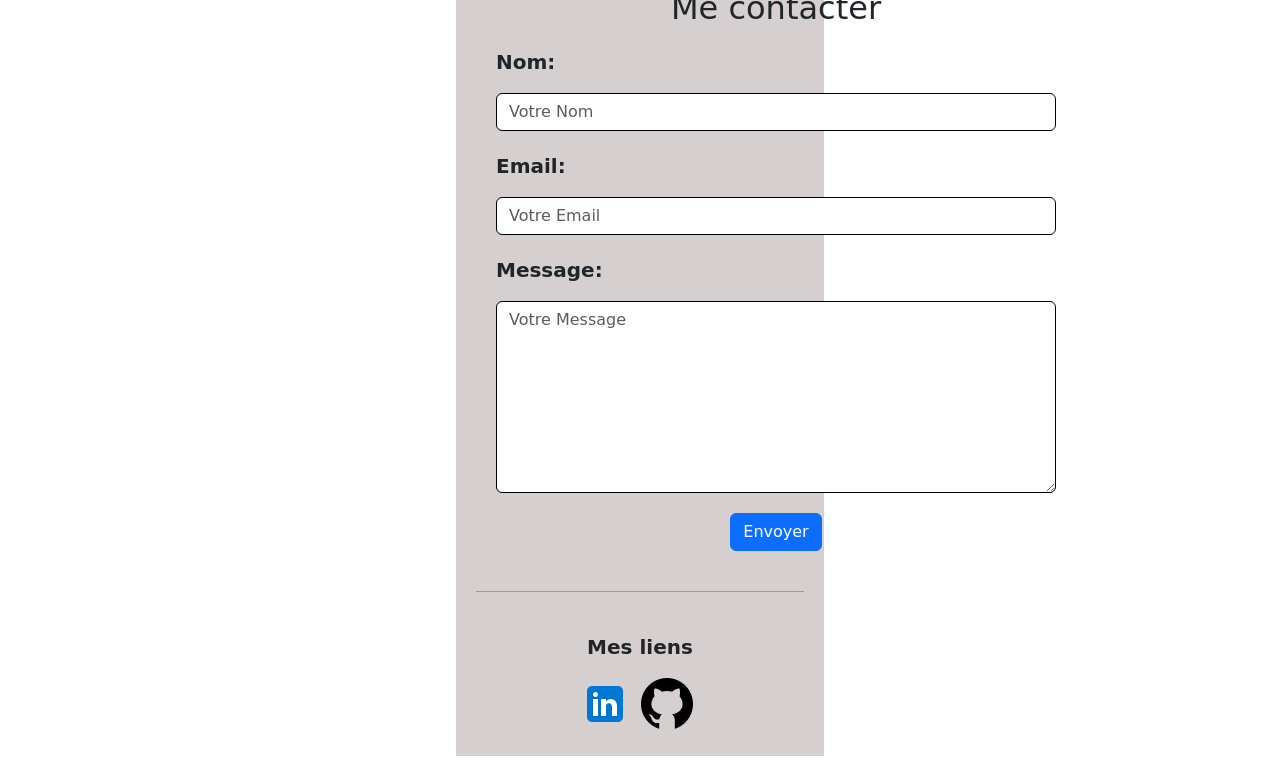
==== commit ef453528: "oui" ====
--- a/index.html
+++ b/index.html
@@ -12,19 +12,21 @@
 
     <body>
         <header>  
-            <ul id="my-navigation" class="my-navigation">
-                <li id="Accueil" class="my-nav"><a href="index.html">Accueil</a></li>
-                <!--éléments alignés à droite la balise "li" sert à ce que le code soit alider par le W3C en évitant une balise div-->
-                <li>
-                    <ul class="my-nav-right">
-                        <li id="Menu-CV" class="my-nav"><a href="cv.html">CV</a></li>
-                        <li id="Menu-competence" class="my-nav"><a href="#section-competence">Compétences</a></li>
-                        <li id="Menu-Contact" class="my-nav"><a href="#contact-form">Contact</a></li>
-                    </ul>
-                </li>
-            </ul>
+            <div class="top">
+                <ul id="my-navigation" class="my-navigation">
+                    <li id="Accueil" class="my-nav"><a href="index.html">Accueil</a></li>
+                    <!--éléments alignés à droite la balise "li" sert à ce que le code soit alider par le W3C en évitant une balise div-->
+                    <li>
+                        <ul class="my-nav-right">
+                            <li id="Menu-CV" class="my-nav"><a href="#paragraphe_presentation">CV</a></li>
+                            <li id="Menu-competence" class="my-nav"><a href="#section-competence">Compétences</a></li>
+                            <li id="Menu-Contact" class="my-nav"><a href="#contact-form">Contact</a></li>
+                        </ul>
+                    </li>
+                </ul>
+            </div>
 
-            <h1 id="titre_principale"> Mathis COMMERGNAT </h1> 
+                <h1 id="titre_principale"> Mathis COMMERGNAT </h1> 
         </header>
 
         <p id="paragraphe_presentation">
@@ -40,15 +42,6 @@
             role="button"
             target="_blank"> Mon CV
         </a>
-
-        <hr class="separateur">
-
-        <!-- API dog facts par ce qu'il fallait intégré une API je crois-->
-        <section id="section-dog-facts">
-            <h2 class="sous_titre">Dog facts</h2>
-            <button id="fetch-dog-fact" class="btn btn-primary">Obtenir une facts sur les chiens</button>
-            <p id="dog-fact"></p>
-        </section>
 
         <hr class="separateur">
         
--- a/portfolio.css
+++ b/portfolio.css
@@ -2,30 +2,45 @@
     font-size: 16px;
     background-color: white;
     margin: 0 auto; /* Centrer le contenu */
-    padding: 0 10%; /* 10% de marge à gauche et à droite */
+    padding: 0 20%; /* 10% de marge à gauche et à droite */
+    padding-top: 4em; 
 }
 
 .separateur{
     color: #000000; 
     margin-top: 2em;
 }
-
-#my-navigation{
+/*
+#my-navigation {
+    position: fixed;
+    top: 0;
+    left: 0;
+    right: 0;
+    margin: 1em 10%;
+    z-index: 1000;
+    background-color: white;
+    box-shadow: 0 2px 8px rgba(0,0,0,0.08);
+    border-radius: 1em;
+}
+*/
+ul#my-navigation{
+    position: fixed;
     display: flex;
     justify-content: flex-start;
     align-items: center;
     list-style-type: none;
+    top: 0;
     padding: 0;
     margin: 0;
-    margin-top: 1em;
     overflow: hidden;
     font-family: 'Roboto', sans-serif;
-}
-
-.my-nav-right {
-    display: flex;
-    justify-content: flex-start;
-}
+    background-color: white;
+    height: 5em;
+    width: 100%;
+    z-index: 9999;   
+}
+
+
 
 .my-nav{
     margin-right: 1em;
@@ -40,6 +55,12 @@
     font-weight: bold;
     transition: background-color 0.3s;
     list-style-type: none;
+}
+
+.my-nav-right {
+    display: flex;
+    justify-content: flex-end;
+   
 }
 
 
@@ -203,11 +224,16 @@
 
     .my-nav-right {
         display: flex;
-        gap: 1em; /* Espacement entre les éléments de navigation à droite */
+        
     }
 
     #Accueil {
         margin-left: 0; /* Aligne "Accueil" à gauche */
+    }
+
+    #CV-pdf-affichage {
+        width: 100%;
+        height: 50vh; 
     }
 }
 
@@ -242,5 +268,9 @@
         width: 1000px;
     }
 
+    #CV-pdf-affichage {
+        width: 100%;
+        height: 100vh; 
+    }
 
 }
